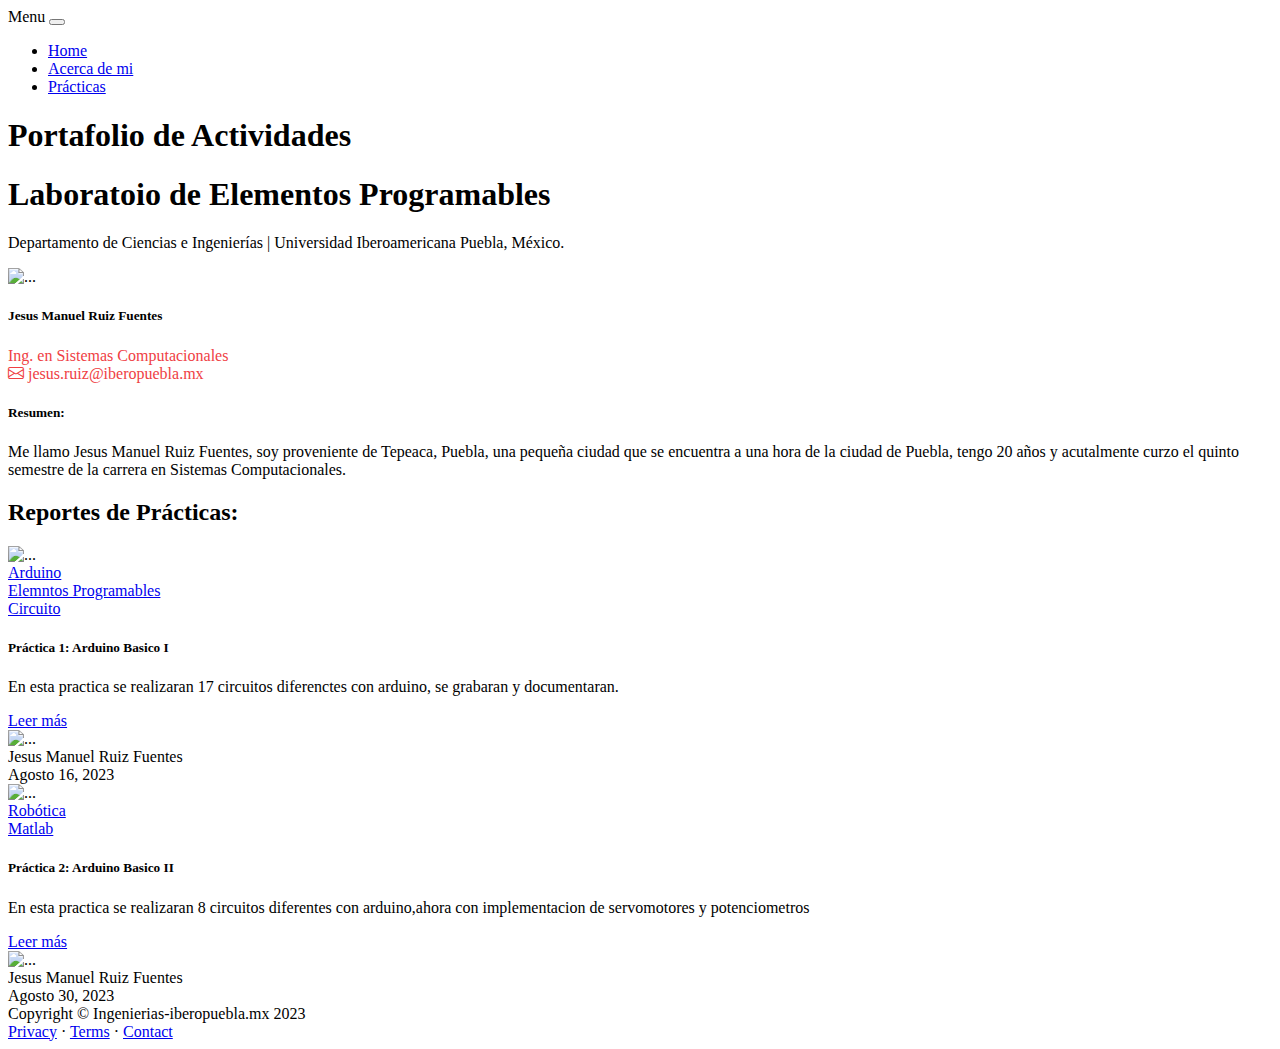
==== index.html @ 882519e8 "Add files via upload" ====
<!DOCTYPE html>
<html lang="en">
    <head>
        <meta charset="utf-8" />
        <meta name="viewport" content="width=device-width, initial-scale=1, shrink-to-fit=no" />
        <meta name="description" content="" />
        <meta name="author" content="" />
        <title>Portafolio | Ibero Puebla</title>
        <!-- Favicon-->
        <link rel="icon" type="image/x-icon" href="assets/favicon.ico" />
        <!-- Bootstrap icons-->
        <link href="https://cdn.jsdelivr.net/npm/bootstrap-icons@1.5.0/font/bootstrap-icons.css" rel="stylesheet" />
        <!-- Core theme CSS (includes Bootstrap)-->
        <link href="css/styles.css" rel="stylesheet" />
    </head>
    <body class="d-flex flex-column h-100">
        <main class="flex-shrink-0">
            <!-- Navigation-->
            <nav class="navbar navbar-expand-lg navbar-dark bg-dark fixed-top">
                <div class="container px-5">
                    <a class="navbar-brand">Menu</a>
                    <button class="navbar-toggler" type="button" data-bs-toggle="collapse" data-bs-target="#navbarSupportedContent" aria-controls="navbarSupportedContent" aria-expanded="false" aria-label="Toggle navigation"><span class="navbar-toggler-icon"></span></button>
                    <div class="collapse navbar-collapse" id="navbarSupportedContent">
                        <ul class="navbar-nav ms-auto mb-2 mb-lg-0">
                            <li class="nav-item"><a class="nav-link" href="#">Home</a></li>                    
                            <li class="nav-item"><a class="nav-link" href="#resumen">Acerca de mi</a></li>
                            <li class="nav-item"><a class="nav-link" href="#practicas">Prácticas</a></li>
                        </ul>
                    </div>
                </div>
            </nav>


            <!-- Seccion TITULO de Portafolio-->
            <header class="bg-primary py-2 mt-6">
                <div class="container px-5">
                    <div class="row gx-5 align-items-center justify-content-center">
                        <div class="col-lg-8 col-xl-7 col-xxl-6">
                            <div class="my-5 text-center text-xl-start">
                                <h1 class="display-6 fw-bolder text-white mb-2">Portafolio de Actividades</h1>
                                <h1 class="display-8 fw-bolder text-white mb-2">Laboratoio de Elementos Programables</h1>
                                <p id="resumen" class="display-8 fw-normal text-white-50 mb-4">Departamento de Ciencias e Ingenierías | Universidad Iberoamericana Puebla, México.</p>
                            </div>
                        </div>
                    </div>
                </div>
            </header>


            <!-- Seccion Acerca de Mi -->
            <section class="">
                <div class="container px-5 my-5">
                    <div class="row gx-5">

                        <div class="col-lg-6">
                            <!-- Contact card free-->
                                    <div class="card-body p-4">
                                        <div class="text-center">
                                            <img class="img-fluid rounded-circle mb-4 px-4" width="200px" src="assets/Huber.jpg" alt="..." />
                                            <h5 class="fw-bolder">Jesus Manuel Ruiz Fuentes</h5>
                                            <div class="fst-italic text-muted " style="color:#ef4044;">Ing. en Sistemas Computacionales</div>
                                        </div>
                                        <div class="mb-3 text-center" style="color:#ef4044;">
                                            <i class="bi bi-envelope text-primary"></i>
                                                jesus.ruiz@iberopuebla.mx
                                        </div>
                                    </div>
                                </div>


                        <div class="col-lg-6">
                            <!-- Post content-->
                            <div class="my-5">
                                <h5 class="fw-bolder">Resumen:</h2>
                                    <p class="lead fw-normal text-muted mb-0">Me llamo Jesus Manuel Ruiz Fuentes, soy proveniente de Tepeaca, Puebla, una pequeña ciudad que se encuentra  a una hora de la ciudad de Puebla, tengo 20 años y acutalmente curzo el quinto semestre de la carrera en Sistemas Computacionales.</p>
                            </div>
                        </div>
                    </div>
                </div>
            </section>

            
            <!-- Seccion Tarjetas reportes Prácticas-->
            <section id="practicas">
                <div class="container px-5 my-2">
                    <h2 class="fw-bolder fs-5 mb-4">Reportes de Prácticas:</h2>
                    <div class="row gx-5">
                        
                        <!--Tarjeta Práctica 1 -->
                        <div class="col-lg-4 mb-5">
                            <div class="card h-100 shadow border-0">
                                <img class="card-img-top" src="img/portada_tarea1.png" alt="..." />
                                <div class="card-body px-4">
                                    <a href="#!"><div class="badge bg-primary bg-gradient rounded-pill mb-2">Arduino</div></a>
                                    <a href="#!"><div class="badge bg-primary bg-gradient rounded-pill mb-2">Elemntos Programables</div></a>
                                    <a href="#!"><div class="badge bg-primary bg-gradient rounded-pill mb-2">Circuito</div></a>
                                    <h5 class="card-title mt-3 mb-1">Práctica 1: Arduino Basico I</h5>
                                    <p class="card-text mb-0">En esta practica se realizaran 17 circuitos diferenctes con arduino, se grabaran y documentaran.</p>
                                </div>
                                <div class="d-grid py-4 px-4"><a class="btn btn-primary" href="practica1/index.html">Leer más</a></div>
                                <div class="card-footer p-4 pt-0 bg-transparent border-top-0">
                                    <div class="d-flex align-items-end justify-content-between">
                                        <div class="d-flex align-items-center">
                                            <img class="rounded-circle me-3" src="assets/Huber.jpg" alt="..." width="40px">
                                            <div class="small">
                                                <div class="fw-bold">Jesus Manuel Ruiz Fuentes</div>
                                                <div class="text-muted">Agosto 16, 2023</div>
                                            </div>
                                        </div>
                                    </div>
                                </div>
                            </div>
                        </div>

                       <!-- Tarjeta Práctica 2--> 
                        <div class="col-lg-4 mb-5">
                            <div class="card h-100 shadow border-0">
                                <img class="card-img-top" src="img/portada_tarea1.png" alt="..." />
                                <div class="card-body px-4">
                                    <a href="#!"><div class="badge bg-primary bg-gradient rounded-pill mb-2">Robótica</div></a>
                                    <a href="#!"><div class="badge bg-primary bg-gradient rounded-pill mb-2">Matlab</div></a>
                                    <h5 class="card-title mt-3 mb-1">Práctica 2: Arduino Basico II</h5>
                                    <p class="card-text mb-0">En esta practica se realizaran 8 circuitos diferentes con arduino,ahora con implementacion de servomotores y potenciometros</p>
                                </div>
                                <div class="d-grid py-4 px-4"><a class="btn btn-primary" href="practica2/index.html">Leer más</a></div>
                                <div class="card-footer p-4 pt-0 bg-transparent border-top-0">
                                    <div class="d-flex align-items-end justify-content-between">
                                        <div class="d-flex align-items-center">
                                            <img class="rounded-circle me-3" src="assets/Huber.jpg" alt="..." width="40px">
                                            <div class="small">
                                                <div class="fw-bold">Jesus Manuel Ruiz Fuentes</div>
                                                <div class="text-muted">Agosto 30, 2023</div>
                                            </div>
                                        </div>
                                    </div>
                                </div>
                            </div>
                        </div>

                        <!--
                        <div class="col-lg-4 mb-5">
                            <div class="card h-100 shadow border-0">
                                <img class="card-img-top" src="img/portada_tarea1.png" alt="..." />
                                <div class="card-body px-4">
                                    <a href="#!"><div class="badge bg-primary bg-gradient rounded-pill mb-2">Robótica</div></a>
                                    <a href="#!"><div class="badge bg-primary bg-gradient rounded-pill mb-2">Matlab</div></a>
                                    <h5 class="card-title mt-3 mb-1">Práctica 1: Titulo</h5>
                                    <p class="card-text mb-0">Breve resumen de la práctica 1. Lorem ipsum dolor sit amet consectetur adipisicing elit. Iusto est, ut esse a labore aliquam beatae expedita.</p>
                                </div>
                                <div class="d-grid py-4 px-4"><a class="btn btn-primary" href="practica1/">Leer más</a></div>
                                <div class="card-footer p-4 pt-0 bg-transparent border-top-0">
                                    <div class="d-flex align-items-end justify-content-between">
                                        <div class="d-flex align-items-center">
                                            <img class="rounded-circle me-3" src="assets/Huber.jpg" alt="..." width="40px">
                                            <div class="small">
                                                <div class="fw-bold">Jesus Manuel Ruiz Fuentes</div>
                                                <div class="text-muted">Enero 20, 2022</div>
                                            </div>
                                        </div>
                                    </div>
                                </div>
                            </div>
                        </div>

                        <div class="col-lg-4 mb-5">
                            <div class="card h-100 shadow border-0">
                                <img class="card-img-top" src="img/portada_tarea1.png" alt="..." />
                                <div class="card-body px-4">
                                    <a href="#!"><div class="badge bg-primary bg-gradient rounded-pill mb-2">Robótica</div></a>
                                    <a href="#!"><div class="badge bg-primary bg-gradient rounded-pill mb-2">Matlab</div></a>
                                    <h5 class="card-title mt-3 mb-1">Práctica 1: Titulo</h5>
                                    <p class="card-text mb-0">Breve resumen de la práctica 1. Lorem ipsum dolor sit amet consectetur adipisicing elit. Iusto est, ut esse a labore aliquam beatae expedita.</p>
                                </div>
                                <div class="d-grid py-4 px-4"><a class="btn btn-primary" href="practica1/">Leer más</a></div>
                                <div class="card-footer p-4 pt-0 bg-transparent border-top-0">
                                    <div class="d-flex align-items-end justify-content-between">
                                        <div class="d-flex align-items-center">
                                            <img class="rounded-circle me-3" src="assets/Huber.jpg" alt="..." width="40px">
                                            <div class="small">
                                                <div class="fw-bold">Jesus Manuel Ruiz Fuentes</div>
                                                <div class="text-muted">Enero 20, 2022</div>
                                            </div>
                                        </div>
                                    </div>
                                </div>
                            </div>
                        </div>

                        <div class="col-lg-4 mb-5">
                            <div class="card h-100 shadow border-0">
                                <img class="card-img-top" src="img/portada_tarea1.png" alt="..." />
                                <div class="card-body px-4">
                                    <a href="#!"><div class="badge bg-primary bg-gradient rounded-pill mb-2">Robótica</div></a>
                                    <a href="#!"><div class="badge bg-primary bg-gradient rounded-pill mb-2">Matlab</div></a>
                                    <h5 class="card-title mt-3 mb-1">Práctica 1: Titulo</h5>
                                    <p class="card-text mb-0">Breve resumen de la práctica 1. Lorem ipsum dolor sit amet consectetur adipisicing elit. Iusto est, ut esse a labore aliquam beatae expedita.</p>
                                </div>
                                <div class="d-grid py-4 px-4"><a class="btn btn-primary" href="practica1/">Leer más</a></div>
                                <div class="card-footer p-4 pt-0 bg-transparent border-top-0">
                                    <div class="d-flex align-items-end justify-content-between">
                                        <div class="d-flex align-items-center">
                                            <img class="rounded-circle me-3" src="assets/Huber.jpg" alt="..." width="40px">
                                            <div class="small">
                                                <div class="fw-bold">Jesus Manuel Ruiz Fuentes</div>
                                                <div class="text-muted">Enero 20, 2022</div>
                                            </div>
                                        </div>
                                    </div>
                                </div>
                            </div>
                        </div>

                        <div class="col-lg-4 mb-5">
                            <div class="card h-100 shadow border-0">
                                <img class="card-img-top" src="img/portada_tarea1.png" alt="..." />
                                <div class="card-body px-4">
                                    <a href="#!"><div class="badge bg-primary bg-gradient rounded-pill mb-2">Robótica</div></a>
                                    <a href="#!"><div class="badge bg-primary bg-gradient rounded-pill mb-2">Matlab</div></a>
                                    <h5 class="card-title mt-3 mb-1">Práctica 1: Titulo</h5>
                                    <p class="card-text mb-0">Breve resumen de la práctica 1. Lorem ipsum dolor sit amet consectetur adipisicing elit. Iusto est, ut esse a labore aliquam beatae expedita.</p>
                                </div>
                                <div class="d-grid py-4 px-4"><a class="btn btn-primary" href="practica1/">Leer más</a></div>
                                <div class="card-footer p-4 pt-0 bg-transparent border-top-0">
                                    <div class="d-flex align-items-end justify-content-between">
                                        <div class="d-flex align-items-center">
                                            <img class="rounded-circle me-3" src="assets/Huber.jpg" alt="..." width="40px">
                                            <div class="small">
                                                <div class="fw-bold">Jesus Manuel Ruiz Fuentes</div>
                                                <div class="text-muted">Enero 20, 2022</div>
                                            </div>
                                        </div>
                                    </div>
                                </div>
                            </div>
                        </div>-->
                        <!--Fin de Tarjeta Práctica 1 -->

                        
                    </div>
                </div>
            </section> 
            <!--Fin Seccion de Tarjetas de Prácticas -->
            
        </main>

        <!-- Footer-->
        <footer class="bg-dark py-4 mt-auto">
            <div class="container px-5">
                <div class="row align-items-center justify-content-between flex-column flex-sm-row">
                    <div class="col-auto"><div class="small m-0 text-white">Copyright &copy; Ingenierias-iberopuebla.mx 2023</div></div>
                    <div class="col-auto">
                        <a class="link-light small" href="#!">Privacy</a>
                        <span class="text-white mx-1">&middot;</span>
                        <a class="link-light small" href="#!">Terms</a>
                        <span class="text-white mx-1">&middot;</span>
                        <a class="link-light small" href="#!">Contact</a>
                    </div>
                </div>
            </div>
        </footer>
        
        <!-- Bootstrap core JS-->
        <script src="https://cdn.jsdelivr.net/npm/bootstrap@5.1.3/dist/js/bootstrap.bundle.min.js"></script>
        <!-- Core theme JS-->
        <script src="../js/scripts.js"></script>
    </body>
</html>
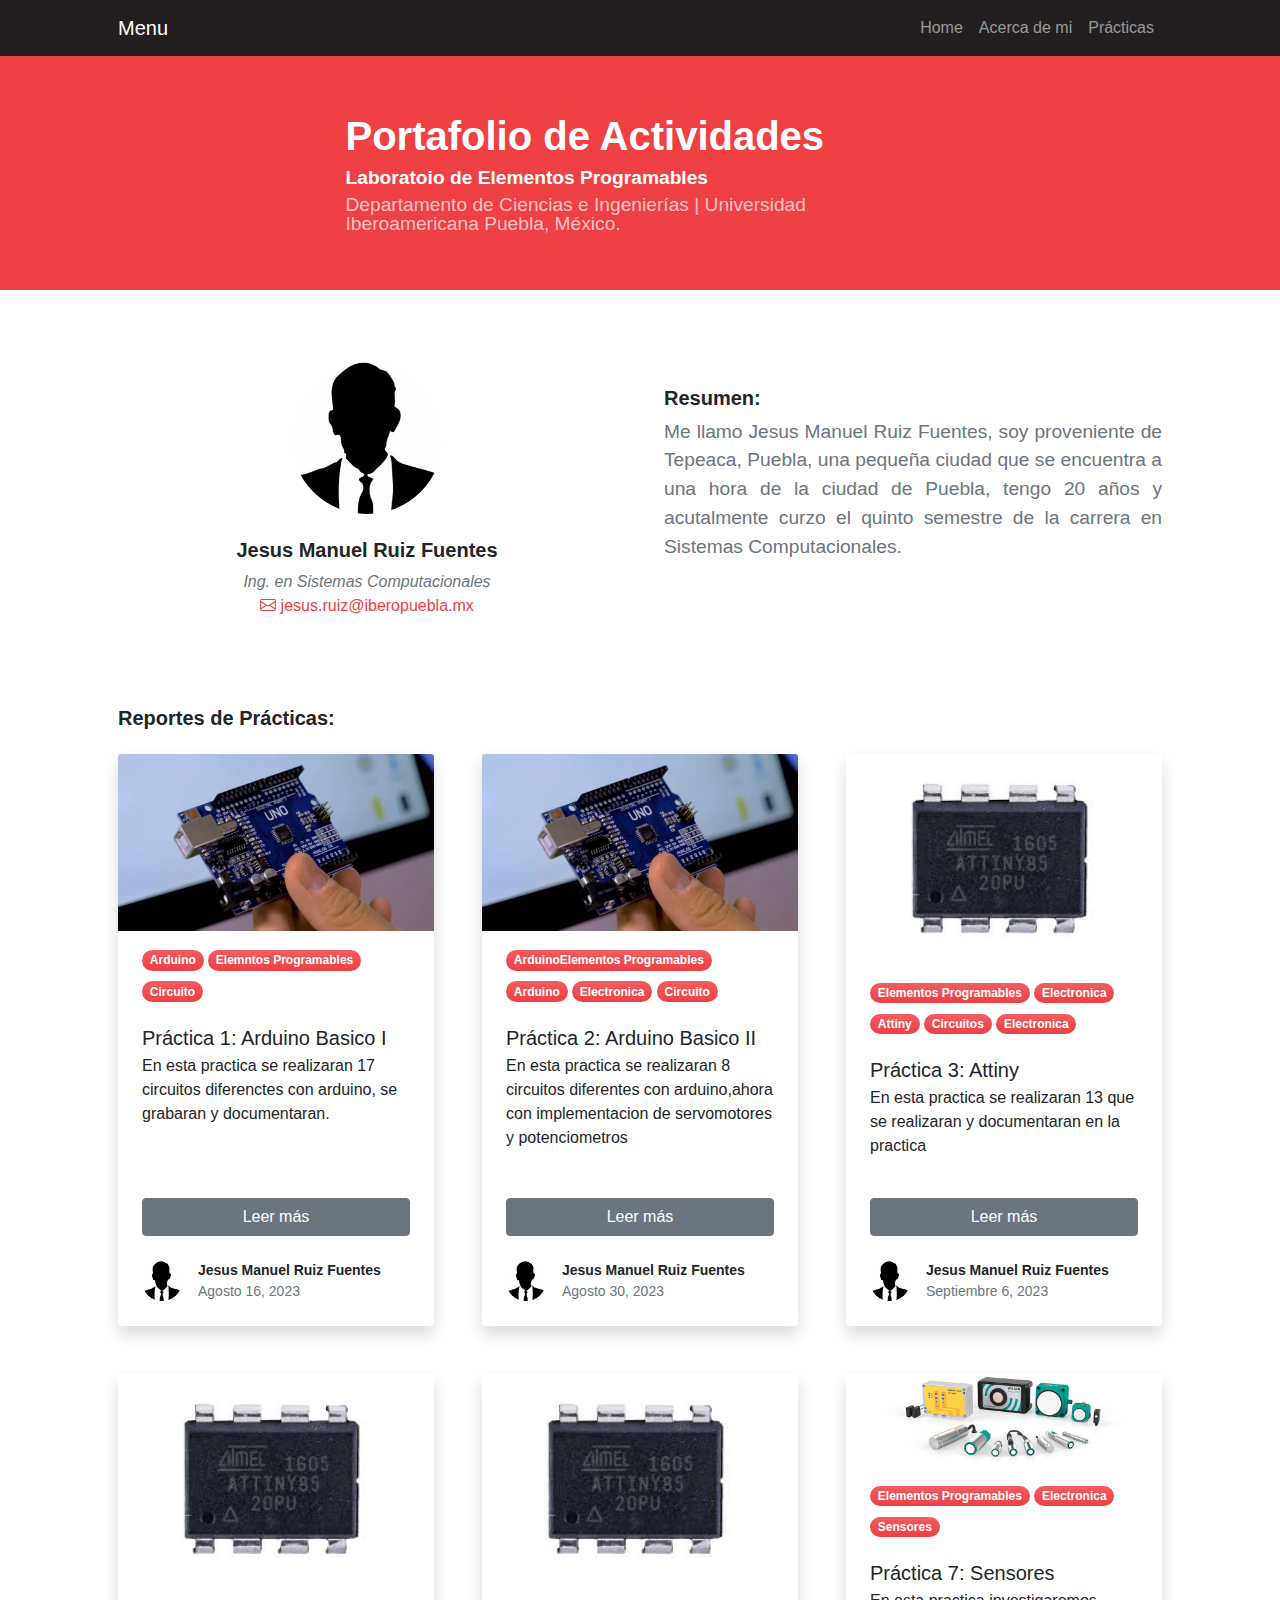
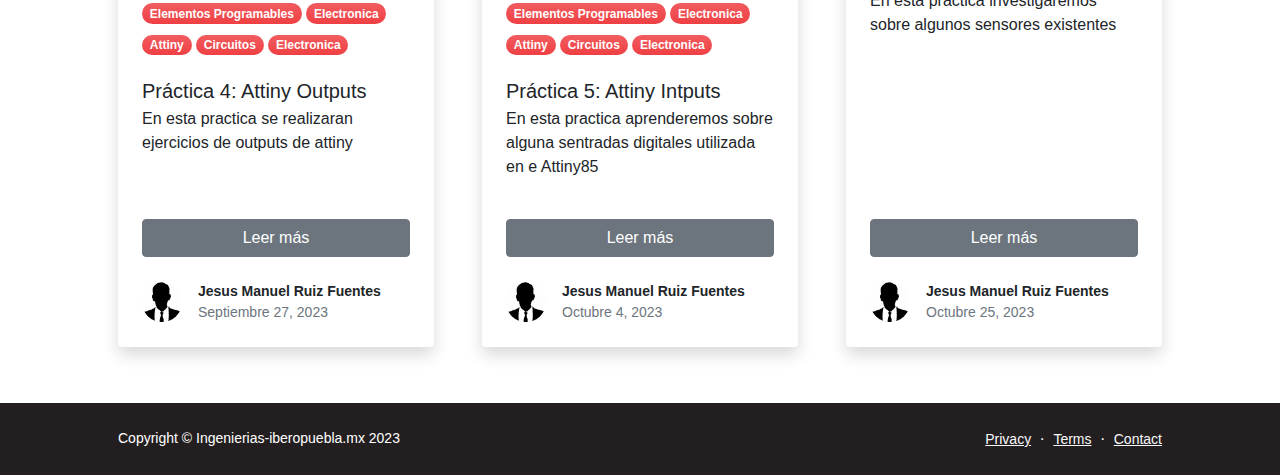
==== commit 625c1727: "Add files via upload" ====
--- a/index.html
+++ b/index.html
@@ -11,7 +11,7 @@
         <!-- Bootstrap icons-->
         <link href="https://cdn.jsdelivr.net/npm/bootstrap-icons@1.5.0/font/bootstrap-icons.css" rel="stylesheet" />
         <!-- Core theme CSS (includes Bootstrap)-->
-        <link href="css/styles.css" rel="stylesheet" />
+        <link href="css/styles.css" rel="stylesheet" >
     </head>
     <body class="d-flex flex-column h-100">
         <main class="flex-shrink-0">
@@ -117,8 +117,10 @@
                             <div class="card h-100 shadow border-0">
                                 <img class="card-img-top" src="img/portada_tarea1.png" alt="..." />
                                 <div class="card-body px-4">
-                                    <a href="#!"><div class="badge bg-primary bg-gradient rounded-pill mb-2">Robótica</div></a>
-                                    <a href="#!"><div class="badge bg-primary bg-gradient rounded-pill mb-2">Matlab</div></a>
+                                    <a href="#!"><div class="badge bg-primary bg-gradient rounded-pill mb-2">ArduinoElementos Programables</div></a>
+                                    <a href="#!"><div class="badge bg-primary bg-gradient rounded-pill mb-2">Arduino</div></a>
+                                    <a href="#!"><div class="badge bg-primary bg-gradient rounded-pill mb-2">Electronica</div></a>
+                                    <a href="#!"><div class="badge bg-primary bg-gradient rounded-pill mb-2">Circuito</div></a>
                                     <h5 class="card-title mt-3 mb-1">Práctica 2: Arduino Basico II</h5>
                                     <p class="card-text mb-0">En esta practica se realizaran 8 circuitos diferentes con arduino,ahora con implementacion de servomotores y potenciometros</p>
                                 </div>
@@ -130,6 +132,124 @@
                                             <div class="small">
                                                 <div class="fw-bold">Jesus Manuel Ruiz Fuentes</div>
                                                 <div class="text-muted">Agosto 30, 2023</div>
+                                            </div>
+                                        </div>
+                                    </div>
+                                </div>
+                            </div>
+                        </div>
+
+                        <!-- Tarjeta Práctica 3--> 
+                        <div class="col-lg-4 mb-5">
+                            <div class="card h-100 shadow border-0">
+                                <img class="card-img-top" src="img/portada_tarea3.png" alt="..." />
+                                <div class="card-body px-4">
+                                    <a href="#!"><div class="badge bg-primary bg-gradient rounded-pill mb-2">Elementos Programables</div></a>
+                                    <a href="#!"><div class="badge bg-primary bg-gradient rounded-pill mb-2">Electronica</div></a>
+                                    <a href="#!"><div class="badge bg-primary bg-gradient rounded-pill mb-2">Attiny</div></a>
+                                    <a href="#!"><div class="badge bg-primary bg-gradient rounded-pill mb-2">Circuitos</div></a>
+                                    <a href="#!"><div class="badge bg-primary bg-gradient rounded-pill mb-2">Electronica</div></a>
+                                    <h5 class="card-title mt-3 mb-1">Práctica 3: Attiny</h5>
+                                    <p class="card-text mb-0">En esta practica se realizaran 13 que se realizaran y documentaran en la practica</p>
+                                </div>
+                                <div class="d-grid py-4 px-4"><a class="btn btn-primary" href="practica3/index.html">Leer más</a></div>
+                                <div class="card-footer p-4 pt-0 bg-transparent border-top-0">
+                                    <div class="d-flex align-items-end justify-content-between">
+                                        <div class="d-flex align-items-center">
+                                            <img class="rounded-circle me-3" src="assets/Huber.jpg" alt="..." width="40px">
+                                            <div class="small">
+                                                <div class="fw-bold">Jesus Manuel Ruiz Fuentes</div>
+                                                <div class="text-muted">Septiembre 6, 2023</div>
+                                            </div>
+                                        </div>
+                                    </div>
+                                </div>
+                            </div>
+                        </div>
+
+
+
+                         <!-- Tarjeta Práctica 4--> 
+                         <div class="col-lg-4 mb-5">
+                            <div class="card h-100 shadow border-0">
+                                <img class="card-img-top" src="img/portada_tarea3.png" alt="..." />
+                                <div class="card-body px-4">
+                                    <a href="#!"><div class="badge bg-primary bg-gradient rounded-pill mb-2">Elementos Programables</div></a>
+                                    <a href="#!"><div class="badge bg-primary bg-gradient rounded-pill mb-2">Electronica</div></a>
+                                    <a href="#!"><div class="badge bg-primary bg-gradient rounded-pill mb-2">Attiny</div></a>
+                                    <a href="#!"><div class="badge bg-primary bg-gradient rounded-pill mb-2">Circuitos</div></a>
+                                    <a href="#!"><div class="badge bg-primary bg-gradient rounded-pill mb-2">Electronica</div></a>
+                                    <h5 class="card-title mt-3 mb-1">Práctica 4: Attiny Outputs</h5>
+                                    <p class="card-text mb-0">En esta practica se realizaran ejercicios de outputs de attiny</p>
+                                </div>
+                                <div class="d-grid py-4 px-4"><a class="btn btn-primary" href="practica4/index.html">Leer más</a></div>
+                                <div class="card-footer p-4 pt-0 bg-transparent border-top-0">
+                                    <div class="d-flex align-items-end justify-content-between">
+                                        <div class="d-flex align-items-center">
+                                            <img class="rounded-circle me-3" src="assets/Huber.jpg" alt="..." width="40px">
+                                            <div class="small">
+                                                <div class="fw-bold">Jesus Manuel Ruiz Fuentes</div>
+                                                <div class="text-muted">Septiembre 27, 2023</div>
+                                            </div>
+                                        </div>
+                                    </div>
+                                </div>
+                            </div>
+                        </div>
+
+
+
+
+                         <!-- Tarjeta Práctica 5--> 
+                         <div class="col-lg-4 mb-5">
+                            <div class="card h-100 shadow border-0">
+                                <img class="card-img-top" src="img/portada_tarea3.png" alt="..." />
+                                <div class="card-body px-4">
+                                    <a href="#!"><div class="badge bg-primary bg-gradient rounded-pill mb-2">Elementos Programables</div></a>
+                                    <a href="#!"><div class="badge bg-primary bg-gradient rounded-pill mb-2">Electronica</div></a>
+                                    <a href="#!"><div class="badge bg-primary bg-gradient rounded-pill mb-2">Attiny</div></a>
+                                    <a href="#!"><div class="badge bg-primary bg-gradient rounded-pill mb-2">Circuitos</div></a>
+                                    <a href="#!"><div class="badge bg-primary bg-gradient rounded-pill mb-2">Electronica</div></a>
+                                    <h5 class="card-title mt-3 mb-1">Práctica 5: Attiny Intputs</h5>
+                                    <p class="card-text mb-0">En esta practica aprenderemos sobre alguna sentradas digitales utilizada en e Attiny85</p>
+                                </div>
+                                <div class="d-grid py-4 px-4"><a class="btn btn-primary" href="practica5/index.html">Leer más</a></div>
+                                <div class="card-footer p-4 pt-0 bg-transparent border-top-0">
+                                    <div class="d-flex align-items-end justify-content-between">
+                                        <div class="d-flex align-items-center">
+                                            <img class="rounded-circle me-3" src="assets/Huber.jpg" alt="..." width="40px">
+                                            <div class="small">
+                                                <div class="fw-bold">Jesus Manuel Ruiz Fuentes</div>
+                                                <div class="text-muted">Octubre 4, 2023</div>
+                                            </div>
+                                        </div>
+                                    </div>
+                                </div>
+                            </div>
+                        </div>
+
+
+
+
+                         <!-- Tarjeta Práctica 7--> 
+                         <div class="col-lg-4 mb-5">
+                            <div class="card h-100 shadow border-0">
+                                <img class="card-img-top" src="img/portada_tarea7.png" alt="..." />
+                                <div class="card-body px-4">
+                                    <a href="#!"><div class="badge bg-primary bg-gradient rounded-pill mb-2">Elementos Programables</div></a>
+                                    <a href="#!"><div class="badge bg-primary bg-gradient rounded-pill mb-2">Electronica</div></a>
+                                    <a href="#!"><div class="badge bg-primary bg-gradient rounded-pill mb-2">Sensores</div></a>
+                                    <h5 class="card-title mt-3 mb-1">Práctica 7: Sensores</h5>
+                                    <p class="card-text mb-0">En esta practica investigaremos sobre algunos sensores existentes</p>
+                                </div>
+                                <div class="d-grid py-4 px-4"><a class="btn btn-primary" href="practica7/index.html">Leer más</a></div>
+                                <div class="card-footer p-4 pt-0 bg-transparent border-top-0">
+                                    <div class="d-flex align-items-end justify-content-between">
+                                        <div class="d-flex align-items-center">
+                                            <img class="rounded-circle me-3" src="assets/Huber.jpg" alt="..." width="40px">
+                                            <div class="small">
+                                                <div class="fw-bold">Jesus Manuel Ruiz Fuentes</div>
+                                                <div class="text-muted">Octubre 25, 2023</div>
                                             </div>
                                         </div>
                                     </div>
